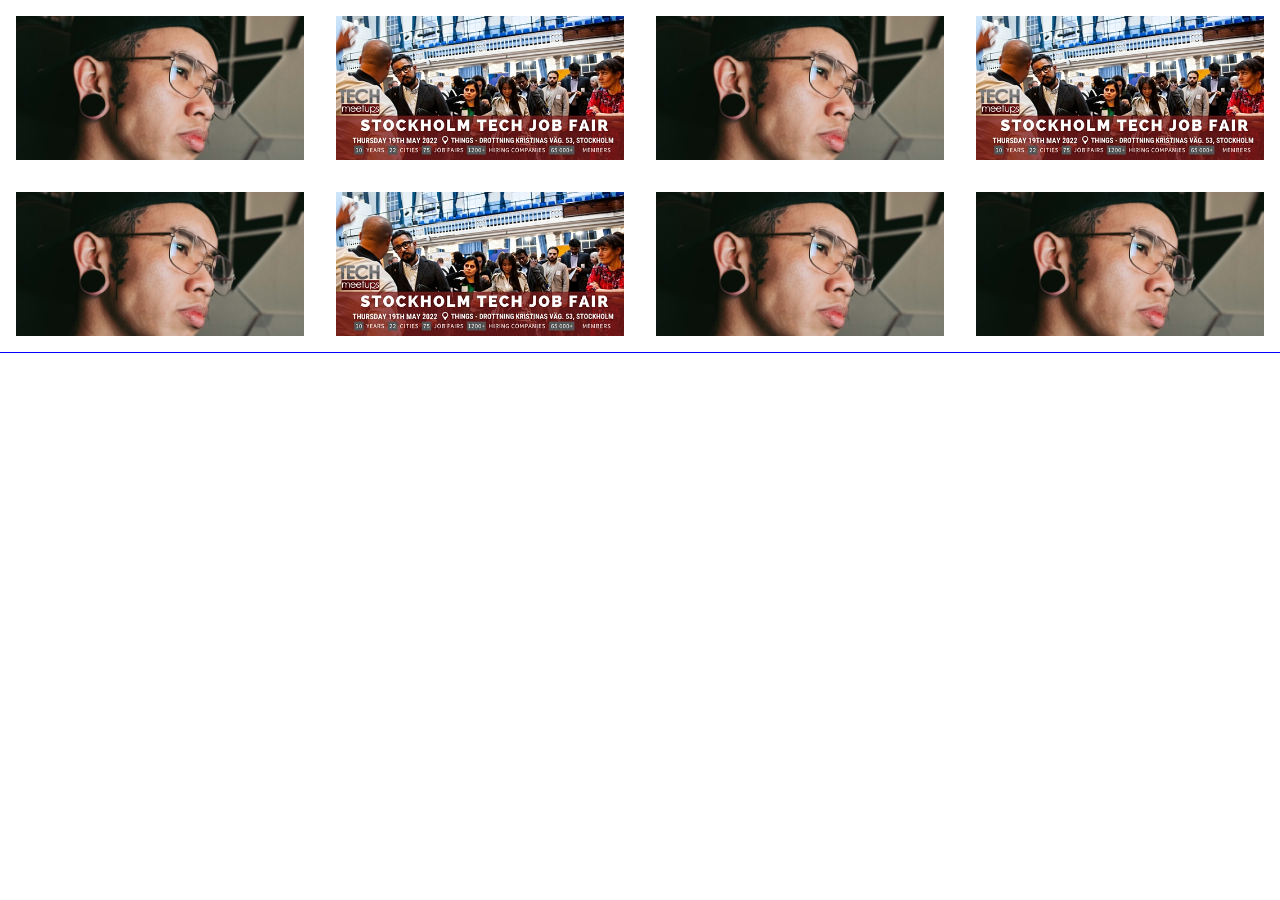
==== ex-1-html5/index.html @ 2d422580 "more" ====
<!DOCTYPE html>
<html class="no-js" lang="en">

<head>
    <meta charset="utf-8" />
    <title>Eventbrite</title>
    <meta name="description" content="A basic responsive web page –
an example from Chapter 1" />
    <meta name="viewport" content="width=device-width,initial-scale=1.0"/>
    <link rel="stylesheet" href="css/reset.css" />
    <link rel="stylesheet" href="css/aspect-ratio-2.css" />
    <link rel="stylesheet" href="css/styles.css" />
    <style>
        body {
            width: 100%;
            max-width: 1600px;
            margin: 0 auto;
        }

        .card {
            width: 100%;
            box-sizing: border-box;
            padding: 16px;
        }

        @media (min-width: 660px) {
            .card {
                width: 50%;
                padding: 16px;
                box-sizing: border-box;
            }
        }

        @media (min-width: 800px) {
            .card {
                width: 33.33%;
                padding: 16px;
                box-sizing: border-box;
            }
        }

        @media (min-width: 1272px) {
            .card {
                width: 25%;
                padding: 16px;
                box-sizing: border-box;
            }
        }

        .flex-wrap {
            outline: 1px solid blue;
        }

        .wrapper {
            width: 100%;
            outline: 1px solid red;
        }



    </style>
</head>
<body>
    <div class="flex-wrap">
        <div class="card">
            <div class="aspect-ratio">
                <img class="aspect-wrapper max-img" src="img/hero.jpg" alt="Hero image">
            </div>
        </div>
        <div class="card">
            <div class="aspect-ratio">
                <img class="aspect-wrapper max-img" src="img/card.png" alt="Hero image">
            </div>
        </div>
        <div class="card">
            <div class="aspect-ratio">
                <img class="aspect-wrapper max-img" src="img/hero.jpg" alt="Hero image">
            </div>
        </div>
        <div class="card">
            <div class="aspect-ratio">
                <img class="aspect-wrapper max-img" src="img/card.png" alt="Hero image">
            </div>
        </div>
        <div class="card">
            <div class="aspect-ratio">
                <img class="aspect-wrapper max-img" src="img/hero.jpg" alt="Hero image">
            </div>
        </div>
        <div class="card">
            <div class="aspect-ratio">
                <img class="aspect-wrapper max-img" src="img/card.png" alt="Hero image">
            </div>
        </div>
        <div class="card">
            <div class="aspect-ratio">
                <img class="aspect-wrapper max-img" src="img/hero.jpg" alt="Hero image">
            </div>
        </div>
        <div class="card">
            <div class="aspect-ratio">
                <img class="aspect-wrapper max-img" src="img/hero.jpg" alt="Hero image">
            </div>
        </div>

    </div>





    </main>
</body>
</html>
---- ex-1-html5/css/aspect-ratio-2.css ----
/*
    <div class="aspect-ratio">
        <img src="img/hero.jpg" class="max-img aspect-wrapper" alt="image title" />
    </div>
*/

.aspect-ratio {
    background-color: hsl(0,80%, 70%);
    padding-top: calc(1 / (2 / 1) * 100%);
    position: relative;
}
.aspect-wrapper {
    position: absolute;
    top: 0;
    left: 0;
    width: 100%;
    height: 100%;
}
---- ex-1-html5/css/styles.css ----
html, body {
    overflow-x: hidden;
}
body {
    font-size: 14px;
    line-height: 1.5;
}

body {
    display: flex;
    flex-direction: column;
    height: 100vh;
}

.max-img {
    max-width: 100%;
    height: auto;
}

main {
    max-width: 1430px;
    margin: 0 auto;
}


.flex-wrap {
    display: flex;
    flex-direction: row;
    flex-wrap: wrap;
}
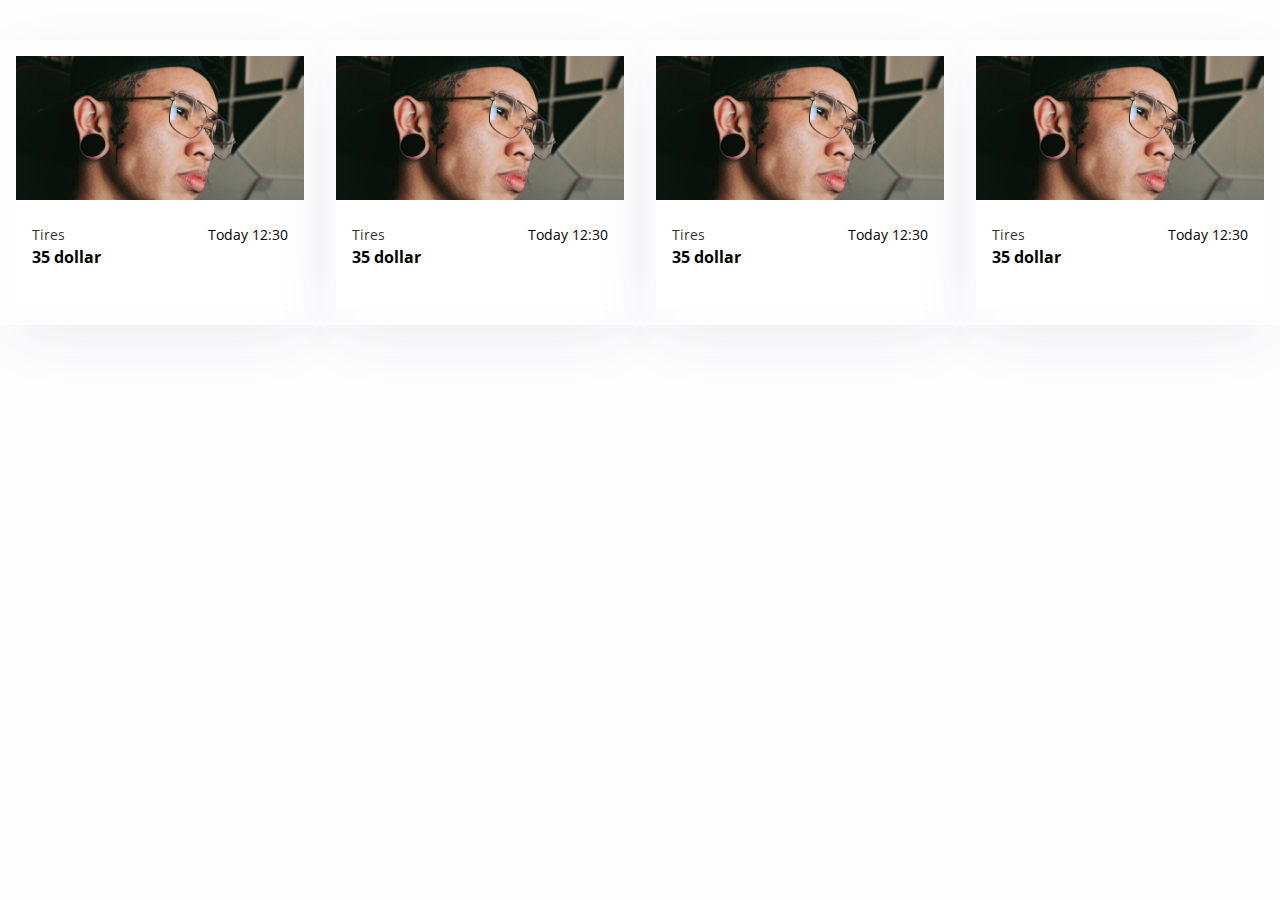
==== commit c7560a49: "more" ====
--- a/ex-1-html5/index.html
+++ b/ex-1-html5/index.html
@@ -4,14 +4,16 @@
 <head>
     <meta charset="utf-8" />
     <title>Eventbrite</title>
-    <meta name="description" content="A basic responsive web page –
-an example from Chapter 1" />
+    <meta name="description" content="A basic responsive web page an example from Chapter 1" />
     <meta name="viewport" content="width=device-width,initial-scale=1.0"/>
+    <link rel="preconnect" href="https://fonts.googleapis.com">
+    <link rel="preconnect" href="https://fonts.gstatic.com" crossorigin>
+    <link href="https://fonts.googleapis.com/css2?family=Lato&family=Open+Sans:wght@300;400;500;600;700;800&display=swap" rel="stylesheet">
     <link rel="stylesheet" href="css/reset.css" />
     <link rel="stylesheet" href="css/aspect-ratio-2.css" />
     <link rel="stylesheet" href="css/styles.css" />
     <style>
-        body {
+        .wrapper {
             width: 100%;
             max-width: 1600px;
             margin: 0 auto;
@@ -47,67 +49,112 @@
             }
         }
 
-        .flex-wrap {
-            outline: 1px solid blue;
+        .wrapper {
+            width: 100%;
         }
 
-        .wrapper {
+        header {
+            height: 60px;
+            background-color: rgb(22, 64, 142);
             width: 100%;
-            outline: 1px solid red;
         }
 
-
+        .muted {
+            color: rgb(54, 52, 51)
+        }
 
     </style>
 </head>
 <body>
-    <div class="flex-wrap">
-        <div class="card">
-            <div class="aspect-ratio">
-                <img class="aspect-wrapper max-img" src="img/hero.jpg" alt="Hero image">
+    <div style="height: 40px"></div>
+    <main class="wrapper">
+        <div class="flex-wrap">
+            <div class="card">
+                <aside>
+                    <div class="aspect-ratio">
+                            <div class="placeholder"></div>
+                            <img class="aspect-wrapper max-img" src="img/hero.jpg" alt="Hero image">
+                    </div>
+                </aside>
+                <div class="card-content">
+                    <div class="parent">
+                        <div class="left">
+                            <p class="card-content-title muted">Tires</p>
+                            <div class="empty"></div>
+                            <p class="card-content-price">35 dollar</p>
+                        </div>
+                        <div class="right">
+                            <p>Today 12:30</p>
+                        </div>
+
+                    </div>
+                </div>
             </div>
+            <div class="card">
+                <aside>
+                    <div class="aspect-ratio">
+                            <div class="placeholder"></div>
+                            <img class="aspect-wrapper max-img" src="img/hero.jpg" alt="Hero image">
+                    </div>
+                </aside>
+                <div class="card-content">
+                    <div class="parent">
+                        <div class="left">
+                            <p class="card-content-title muted">Tires</p>
+                            <div class="empty"></div>
+                            <p class="card-content-price">35 dollar</p>
+                        </div>
+                        <div class="right">
+                            <p>Today 12:30</p>
+                        </div>
+
+                    </div>
+                </div>
+            </div>
+            <div class="card">
+                <aside>
+                    <div class="aspect-ratio">
+                            <div class="placeholder"></div>
+                            <img class="aspect-wrapper max-img" src="img/hero.jpg" alt="Hero image">
+                    </div>
+                </aside>
+                <div class="card-content">
+                    <div class="parent">
+                        <div class="left">
+                            <p class="card-content-title muted">Tires</p>
+                            <div class="empty"></div>
+                            <p class="card-content-price">35 dollar</p>
+                        </div>
+                        <div class="right">
+                            <p>Today 12:30</p>
+                        </div>
+
+                    </div>
+                </div>
+            </div>
+            <div class="card">
+                <aside>
+                    <div class="aspect-ratio">
+                            <div class="placeholder"></div>
+                            <img class="aspect-wrapper max-img" src="img/hero.jpg" alt="Hero image">
+                    </div>
+                </aside>
+                <div class="card-content">
+                    <div class="parent">
+                        <div class="left">
+                            <p class="card-content-title muted">Tires</p>
+                            <div class="empty"></div>
+                            <p class="card-content-price">35 dollar</p>
+                        </div>
+                        <div class="right">
+                            <p>Today 12:30</p>
+                        </div>
+
+                    </div>
+                </div>
+            </div>
+
         </div>
-        <div class="card">
-            <div class="aspect-ratio">
-                <img class="aspect-wrapper max-img" src="img/card.png" alt="Hero image">
-            </div>
-        </div>
-        <div class="card">
-            <div class="aspect-ratio">
-                <img class="aspect-wrapper max-img" src="img/hero.jpg" alt="Hero image">
-            </div>
-        </div>
-        <div class="card">
-            <div class="aspect-ratio">
-                <img class="aspect-wrapper max-img" src="img/card.png" alt="Hero image">
-            </div>
-        </div>
-        <div class="card">
-            <div class="aspect-ratio">
-                <img class="aspect-wrapper max-img" src="img/hero.jpg" alt="Hero image">
-            </div>
-        </div>
-        <div class="card">
-            <div class="aspect-ratio">
-                <img class="aspect-wrapper max-img" src="img/card.png" alt="Hero image">
-            </div>
-        </div>
-        <div class="card">
-            <div class="aspect-ratio">
-                <img class="aspect-wrapper max-img" src="img/hero.jpg" alt="Hero image">
-            </div>
-        </div>
-        <div class="card">
-            <div class="aspect-ratio">
-                <img class="aspect-wrapper max-img" src="img/hero.jpg" alt="Hero image">
-            </div>
-        </div>
-
-    </div>
-
-
-
-
 
     </main>
 </body>
--- a/ex-1-html5/css/styles.css
+++ b/ex-1-html5/css/styles.css
@@ -2,6 +2,8 @@
     overflow-x: hidden;
 }
 body {
+    font-family: 'Lato', sans-serif;
+    font-family: 'Open Sans', sans-serif;
     font-size: 14px;
     line-height: 1.5;
 }
@@ -10,6 +12,7 @@
     display: flex;
     flex-direction: column;
     height: 100vh;
+    background-color: #fdfdfe;
 }
 
 .max-img {
@@ -29,9 +32,39 @@
     flex-wrap: wrap;
 }
 
+.placeholder {
+    background-color: rgb(52,72,187);
+    position: absolute;
+    top: 0;
+    right: 0;
+    left: 0;
+    bottom: 0;
+}
+
+.parent {
+    display: flex;
+    justify-content: space-between;
+}
+
+.empty {
+    flex-grow: 1;
+}
+
+.card-content {
+    padding: 24px 16px;
+    background-color: #fff;
+}
 
 
+.card-content-price {
+    font-size: 16px;
+    font-weight: 700;
+    line-height: 1.5;
+    margin-bottom: 16px;
+}
+
+.card {
+    box-shadow: 0 16px 64px -16px rgb(46 55 77 / 10%);
+}
 
 
-
-
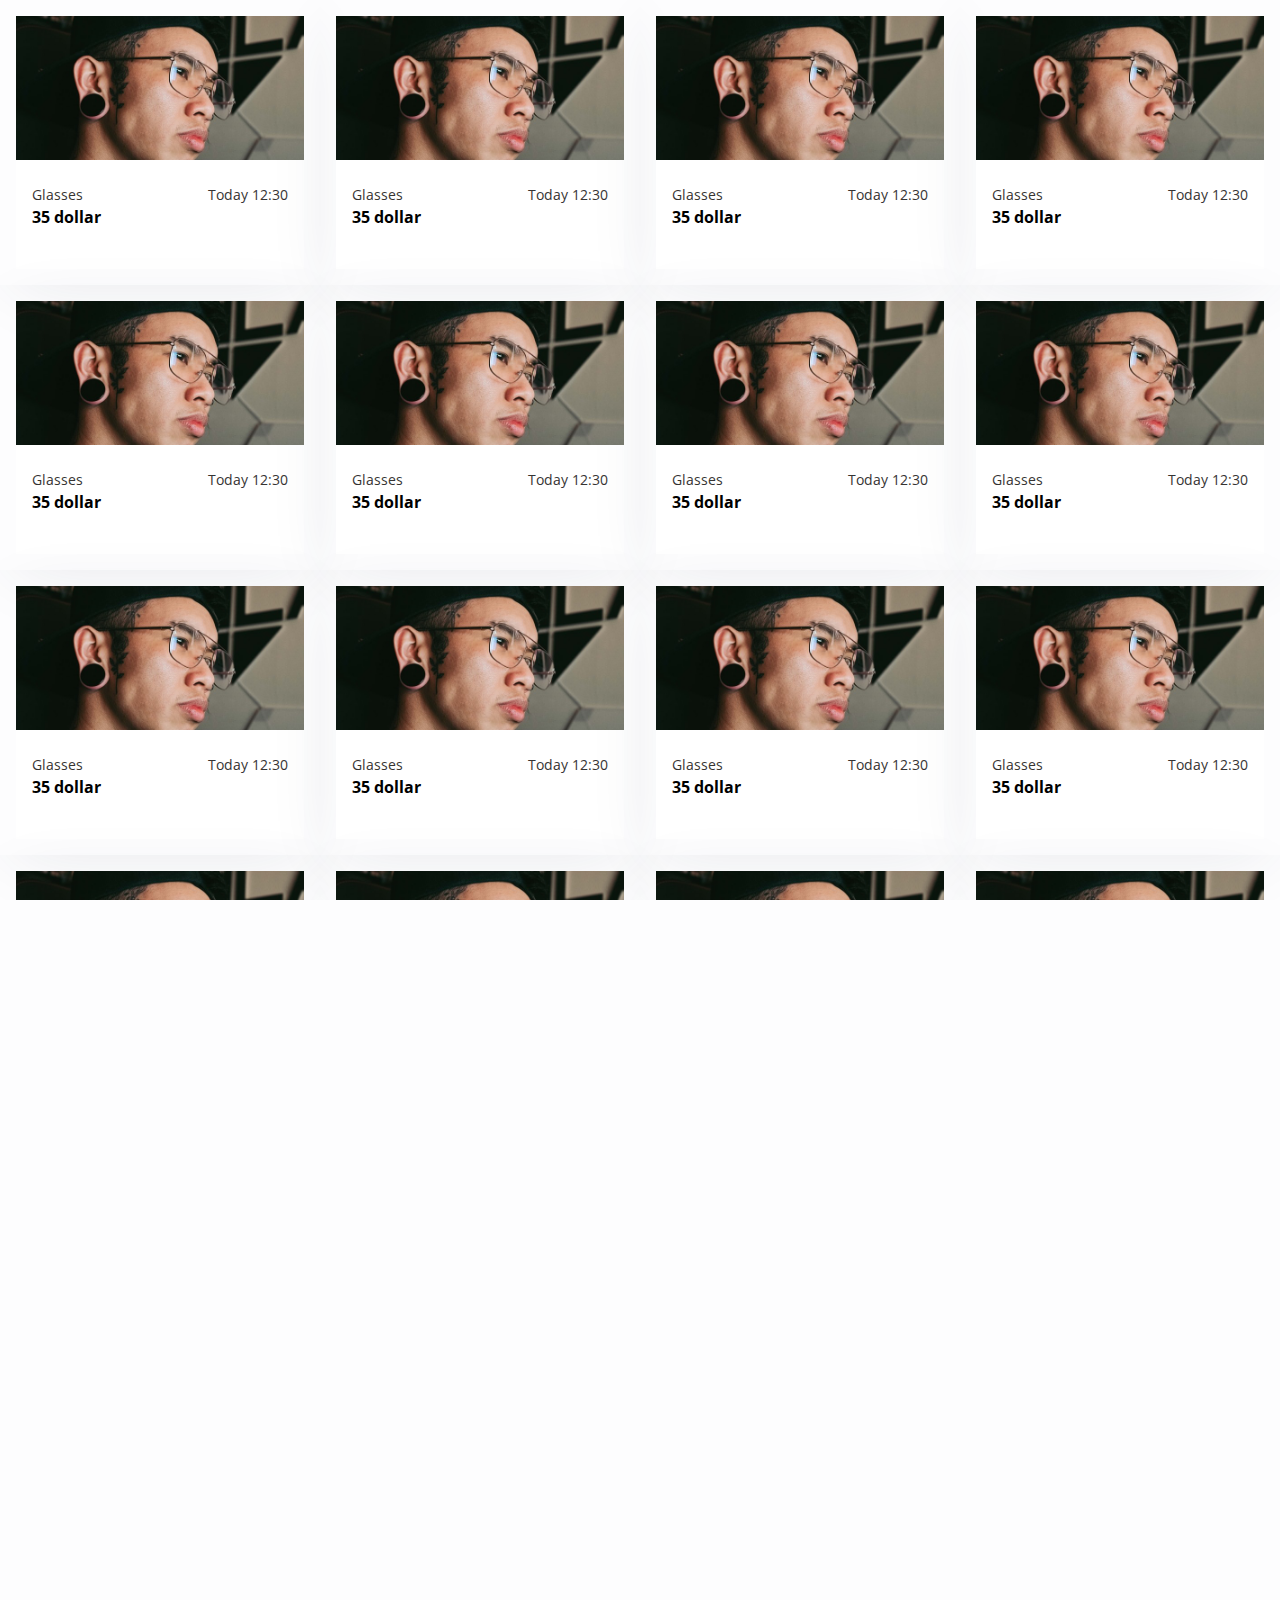
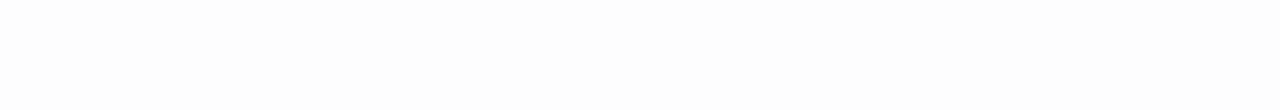
==== commit 870a056f: "images in readme" ====
--- a/ex-1-html5/index.html
+++ b/ex-1-html5/index.html
@@ -79,75 +79,495 @@
                 <div class="card-content">
                     <div class="parent">
                         <div class="left">
-                            <p class="card-content-title muted">Tires</p>
-                            <div class="empty"></div>
-                            <p class="card-content-price">35 dollar</p>
-                        </div>
-                        <div class="right">
-                            <p>Today 12:30</p>
-                        </div>
-
-                    </div>
-                </div>
-            </div>
-            <div class="card">
-                <aside>
-                    <div class="aspect-ratio">
-                            <div class="placeholder"></div>
-                            <img class="aspect-wrapper max-img" src="img/hero.jpg" alt="Hero image">
-                    </div>
-                </aside>
-                <div class="card-content">
-                    <div class="parent">
-                        <div class="left">
-                            <p class="card-content-title muted">Tires</p>
-                            <div class="empty"></div>
-                            <p class="card-content-price">35 dollar</p>
-                        </div>
-                        <div class="right">
-                            <p>Today 12:30</p>
-                        </div>
-
-                    </div>
-                </div>
-            </div>
-            <div class="card">
-                <aside>
-                    <div class="aspect-ratio">
-                            <div class="placeholder"></div>
-                            <img class="aspect-wrapper max-img" src="img/hero.jpg" alt="Hero image">
-                    </div>
-                </aside>
-                <div class="card-content">
-                    <div class="parent">
-                        <div class="left">
-                            <p class="card-content-title muted">Tires</p>
-                            <div class="empty"></div>
-                            <p class="card-content-price">35 dollar</p>
-                        </div>
-                        <div class="right">
-                            <p>Today 12:30</p>
-                        </div>
-
-                    </div>
-                </div>
-            </div>
-            <div class="card">
-                <aside>
-                    <div class="aspect-ratio">
-                            <div class="placeholder"></div>
-                            <img class="aspect-wrapper max-img" src="img/hero.jpg" alt="Hero image">
-                    </div>
-                </aside>
-                <div class="card-content">
-                    <div class="parent">
-                        <div class="left">
-                            <p class="card-content-title muted">Tires</p>
-                            <div class="empty"></div>
-                            <p class="card-content-price">35 dollar</p>
-                        </div>
-                        <div class="right">
-                            <p>Today 12:30</p>
+                            <p class="card-content-title muted">Glasses</p>
+                            <div class="empty"></div>
+                            <p class="card-content-price">35 dollar</p>
+                        </div>
+                        <div class="right">
+                            <p class="muted">Today 12:30</p>
+                        </div>
+
+                    </div>
+                </div>
+            </div>
+            <div class="card">
+                <aside>
+                    <div class="aspect-ratio">
+                            <div class="placeholder"></div>
+                            <img class="aspect-wrapper max-img" src="img/hero.jpg" alt="Hero image">
+                    </div>
+                </aside>
+                <div class="card-content">
+                    <div class="parent">
+                        <div class="left">
+                            <p class="card-content-title muted">Glasses</p>
+                            <div class="empty"></div>
+                            <p class="card-content-price">35 dollar</p>
+                        </div>
+                        <div class="right">
+                            <p class="muted">Today 12:30</p>
+                        </div>
+
+                    </div>
+                </div>
+            </div>
+            <div class="card">
+                <aside>
+                    <div class="aspect-ratio">
+                            <div class="placeholder"></div>
+                            <img class="aspect-wrapper max-img" src="img/hero.jpg" alt="Hero image">
+                    </div>
+                </aside>
+                <div class="card-content">
+                    <div class="parent">
+                        <div class="left">
+                            <p class="card-content-title muted">Glasses</p>
+                            <div class="empty"></div>
+                            <p class="card-content-price">35 dollar</p>
+                        </div>
+                        <div class="right">
+                            <p class="muted">Today 12:30</p>
+                        </div>
+
+                    </div>
+                </div>
+            </div>
+            <div class="card">
+                <aside>
+                    <div class="aspect-ratio">
+                            <div class="placeholder"></div>
+                            <img class="aspect-wrapper max-img" src="img/hero.jpg" alt="Hero image">
+                    </div>
+                </aside>
+                <div class="card-content">
+                    <div class="parent">
+                        <div class="left">
+                            <p class="card-content-title muted">Glasses</p>
+                            <div class="empty"></div>
+                            <p class="card-content-price">35 dollar</p>
+                        </div>
+                        <div class="right">
+                            <p class="muted">Today 12:30</p>
+                        </div>
+
+                    </div>
+                </div>
+            </div>
+            <div class="card">
+                <aside>
+                    <div class="aspect-ratio">
+                            <div class="placeholder"></div>
+                            <img class="aspect-wrapper max-img" src="img/hero.jpg" alt="Hero image">
+                    </div>
+                </aside>
+                <div class="card-content">
+                    <div class="parent">
+                        <div class="left">
+                            <p class="card-content-title muted">Glasses</p>
+                            <div class="empty"></div>
+                            <p class="card-content-price">35 dollar</p>
+                        </div>
+                        <div class="right">
+                            <p class="muted">Today 12:30</p>
+                        </div>
+
+                    </div>
+                </div>
+            </div>
+            <div class="card">
+                <aside>
+                    <div class="aspect-ratio">
+                            <div class="placeholder"></div>
+                            <img class="aspect-wrapper max-img" src="img/hero.jpg" alt="Hero image">
+                    </div>
+                </aside>
+                <div class="card-content">
+                    <div class="parent">
+                        <div class="left">
+                            <p class="card-content-title muted">Glasses</p>
+                            <div class="empty"></div>
+                            <p class="card-content-price">35 dollar</p>
+                        </div>
+                        <div class="right">
+                            <p class="muted">Today 12:30</p>
+                        </div>
+
+                    </div>
+                </div>
+            </div>
+            <div class="card">
+                <aside>
+                    <div class="aspect-ratio">
+                            <div class="placeholder"></div>
+                            <img class="aspect-wrapper max-img" src="img/hero.jpg" alt="Hero image">
+                    </div>
+                </aside>
+                <div class="card-content">
+                    <div class="parent">
+                        <div class="left">
+                            <p class="card-content-title muted">Glasses</p>
+                            <div class="empty"></div>
+                            <p class="card-content-price">35 dollar</p>
+                        </div>
+                        <div class="right">
+                            <p class="muted">Today 12:30</p>
+                        </div>
+
+                    </div>
+                </div>
+            </div>
+            <div class="card">
+                <aside>
+                    <div class="aspect-ratio">
+                            <div class="placeholder"></div>
+                            <img class="aspect-wrapper max-img" src="img/hero.jpg" alt="Hero image">
+                    </div>
+                </aside>
+                <div class="card-content">
+                    <div class="parent">
+                        <div class="left">
+                            <p class="card-content-title muted">Glasses</p>
+                            <div class="empty"></div>
+                            <p class="card-content-price">35 dollar</p>
+                        </div>
+                        <div class="right">
+                            <p class="muted">Today 12:30</p>
+                        </div>
+
+                    </div>
+                </div>
+            </div>
+            <div class="card">
+                <aside>
+                    <div class="aspect-ratio">
+                            <div class="placeholder"></div>
+                            <img class="aspect-wrapper max-img" src="img/hero.jpg" alt="Hero image">
+                    </div>
+                </aside>
+                <div class="card-content">
+                    <div class="parent">
+                        <div class="left">
+                            <p class="card-content-title muted">Glasses</p>
+                            <div class="empty"></div>
+                            <p class="card-content-price">35 dollar</p>
+                        </div>
+                        <div class="right">
+                            <p class="muted">Today 12:30</p>
+                        </div>
+
+                    </div>
+                </div>
+            </div>
+            <div class="card">
+                <aside>
+                    <div class="aspect-ratio">
+                            <div class="placeholder"></div>
+                            <img class="aspect-wrapper max-img" src="img/hero.jpg" alt="Hero image">
+                    </div>
+                </aside>
+                <div class="card-content">
+                    <div class="parent">
+                        <div class="left">
+                            <p class="card-content-title muted">Glasses</p>
+                            <div class="empty"></div>
+                            <p class="card-content-price">35 dollar</p>
+                        </div>
+                        <div class="right">
+                            <p class="muted">Today 12:30</p>
+                        </div>
+
+                    </div>
+                </div>
+            </div>
+            <div class="card">
+                <aside>
+                    <div class="aspect-ratio">
+                            <div class="placeholder"></div>
+                            <img class="aspect-wrapper max-img" src="img/hero.jpg" alt="Hero image">
+                    </div>
+                </aside>
+                <div class="card-content">
+                    <div class="parent">
+                        <div class="left">
+                            <p class="card-content-title muted">Glasses</p>
+                            <div class="empty"></div>
+                            <p class="card-content-price">35 dollar</p>
+                        </div>
+                        <div class="right">
+                            <p class="muted">Today 12:30</p>
+                        </div>
+
+                    </div>
+                </div>
+            </div>
+            <div class="card">
+                <aside>
+                    <div class="aspect-ratio">
+                            <div class="placeholder"></div>
+                            <img class="aspect-wrapper max-img" src="img/hero.jpg" alt="Hero image">
+                    </div>
+                </aside>
+                <div class="card-content">
+                    <div class="parent">
+                        <div class="left">
+                            <p class="card-content-title muted">Glasses</p>
+                            <div class="empty"></div>
+                            <p class="card-content-price">35 dollar</p>
+                        </div>
+                        <div class="right">
+                            <p class="muted">Today 12:30</p>
+                        </div>
+
+                    </div>
+                </div>
+            </div>
+            <div class="card">
+                <aside>
+                    <div class="aspect-ratio">
+                            <div class="placeholder"></div>
+                            <img class="aspect-wrapper max-img" src="img/hero.jpg" alt="Hero image">
+                    </div>
+                </aside>
+                <div class="card-content">
+                    <div class="parent">
+                        <div class="left">
+                            <p class="card-content-title muted">Glasses</p>
+                            <div class="empty"></div>
+                            <p class="card-content-price">35 dollar</p>
+                        </div>
+                        <div class="right">
+                            <p class="muted">Today 12:30</p>
+                        </div>
+
+                    </div>
+                </div>
+            </div>
+            <div class="card">
+                <aside>
+                    <div class="aspect-ratio">
+                            <div class="placeholder"></div>
+                            <img class="aspect-wrapper max-img" src="img/hero.jpg" alt="Hero image">
+                    </div>
+                </aside>
+                <div class="card-content">
+                    <div class="parent">
+                        <div class="left">
+                            <p class="card-content-title muted">Glasses</p>
+                            <div class="empty"></div>
+                            <p class="card-content-price">35 dollar</p>
+                        </div>
+                        <div class="right">
+                            <p class="muted">Today 12:30</p>
+                        </div>
+
+                    </div>
+                </div>
+            </div>
+            <div class="card">
+                <aside>
+                    <div class="aspect-ratio">
+                            <div class="placeholder"></div>
+                            <img class="aspect-wrapper max-img" src="img/hero.jpg" alt="Hero image">
+                    </div>
+                </aside>
+                <div class="card-content">
+                    <div class="parent">
+                        <div class="left">
+                            <p class="card-content-title muted">Glasses</p>
+                            <div class="empty"></div>
+                            <p class="card-content-price">35 dollar</p>
+                        </div>
+                        <div class="right">
+                            <p class="muted">Today 12:30</p>
+                        </div>
+
+                    </div>
+                </div>
+            </div>
+            <div class="card">
+                <aside>
+                    <div class="aspect-ratio">
+                            <div class="placeholder"></div>
+                            <img class="aspect-wrapper max-img" src="img/hero.jpg" alt="Hero image">
+                    </div>
+                </aside>
+                <div class="card-content">
+                    <div class="parent">
+                        <div class="left">
+                            <p class="card-content-title muted">Glasses</p>
+                            <div class="empty"></div>
+                            <p class="card-content-price">35 dollar</p>
+                        </div>
+                        <div class="right">
+                            <p class="muted">Today 12:30</p>
+                        </div>
+
+                    </div>
+                </div>
+            </div>
+            <div class="card">
+                <aside>
+                    <div class="aspect-ratio">
+                            <div class="placeholder"></div>
+                            <img class="aspect-wrapper max-img" src="img/hero.jpg" alt="Hero image">
+                    </div>
+                </aside>
+                <div class="card-content">
+                    <div class="parent">
+                        <div class="left">
+                            <p class="card-content-title muted">Glasses</p>
+                            <div class="empty"></div>
+                            <p class="card-content-price">35 dollar</p>
+                        </div>
+                        <div class="right">
+                            <p class="muted">Today 12:30</p>
+                        </div>
+
+                    </div>
+                </div>
+            </div>
+            <div class="card">
+                <aside>
+                    <div class="aspect-ratio">
+                            <div class="placeholder"></div>
+                            <img class="aspect-wrapper max-img" src="img/hero.jpg" alt="Hero image">
+                    </div>
+                </aside>
+                <div class="card-content">
+                    <div class="parent">
+                        <div class="left">
+                            <p class="card-content-title muted">Glasses</p>
+                            <div class="empty"></div>
+                            <p class="card-content-price">35 dollar</p>
+                        </div>
+                        <div class="right">
+                            <p class="muted">Today 12:30</p>
+                        </div>
+
+                    </div>
+                </div>
+            </div>
+            <div class="card">
+                <aside>
+                    <div class="aspect-ratio">
+                            <div class="placeholder"></div>
+                            <img class="aspect-wrapper max-img" src="img/hero.jpg" alt="Hero image">
+                    </div>
+                </aside>
+                <div class="card-content">
+                    <div class="parent">
+                        <div class="left">
+                            <p class="card-content-title muted">Glasses</p>
+                            <div class="empty"></div>
+                            <p class="card-content-price">35 dollar</p>
+                        </div>
+                        <div class="right">
+                            <p class="muted">Today 12:30</p>
+                        </div>
+
+                    </div>
+                </div>
+            </div>
+            <div class="card">
+                <aside>
+                    <div class="aspect-ratio">
+                            <div class="placeholder"></div>
+                            <img class="aspect-wrapper max-img" src="img/hero.jpg" alt="Hero image">
+                    </div>
+                </aside>
+                <div class="card-content">
+                    <div class="parent">
+                        <div class="left">
+                            <p class="card-content-title muted">Glasses</p>
+                            <div class="empty"></div>
+                            <p class="card-content-price">35 dollar</p>
+                        </div>
+                        <div class="right">
+                            <p class="muted">Today 12:30</p>
+                        </div>
+
+                    </div>
+                </div>
+            </div>
+            <div class="card">
+                <aside>
+                    <div class="aspect-ratio">
+                            <div class="placeholder"></div>
+                            <img class="aspect-wrapper max-img" src="img/hero.jpg" alt="Hero image">
+                    </div>
+                </aside>
+                <div class="card-content">
+                    <div class="parent">
+                        <div class="left">
+                            <p class="card-content-title muted">Glasses</p>
+                            <div class="empty"></div>
+                            <p class="card-content-price">35 dollar</p>
+                        </div>
+                        <div class="right">
+                            <p class="muted">Today 12:30</p>
+                        </div>
+
+                    </div>
+                </div>
+            </div>
+            <div class="card">
+                <aside>
+                    <div class="aspect-ratio">
+                            <div class="placeholder"></div>
+                            <img class="aspect-wrapper max-img" src="img/hero.jpg" alt="Hero image">
+                    </div>
+                </aside>
+                <div class="card-content">
+                    <div class="parent">
+                        <div class="left">
+                            <p class="card-content-title muted">Glasses</p>
+                            <div class="empty"></div>
+                            <p class="card-content-price">35 dollar</p>
+                        </div>
+                        <div class="right">
+                            <p class="muted">Today 12:30</p>
+                        </div>
+
+                    </div>
+                </div>
+            </div>
+            <div class="card">
+                <aside>
+                    <div class="aspect-ratio">
+                            <div class="placeholder"></div>
+                            <img class="aspect-wrapper max-img" src="img/hero.jpg" alt="Hero image">
+                    </div>
+                </aside>
+                <div class="card-content">
+                    <div class="parent">
+                        <div class="left">
+                            <p class="card-content-title muted">Glasses</p>
+                            <div class="empty"></div>
+                            <p class="card-content-price">35 dollar</p>
+                        </div>
+                        <div class="right">
+                            <p class="muted">Today 12:30</p>
+                        </div>
+
+                    </div>
+                </div>
+            </div>
+            <div class="card">
+                <aside>
+                    <div class="aspect-ratio">
+                            <div class="placeholder"></div>
+                            <img class="aspect-wrapper max-img" src="img/hero.jpg" alt="Hero image">
+                    </div>
+                </aside>
+                <div class="card-content">
+                    <div class="parent">
+                        <div class="left">
+                            <p class="card-content-title muted">Glasses</p>
+                            <div class="empty"></div>
+                            <p class="card-content-price">35 dollar</p>
+                        </div>
+                        <div class="right">
+                            <p class="muted">Today 12:30</p>
                         </div>
 
                     </div>
